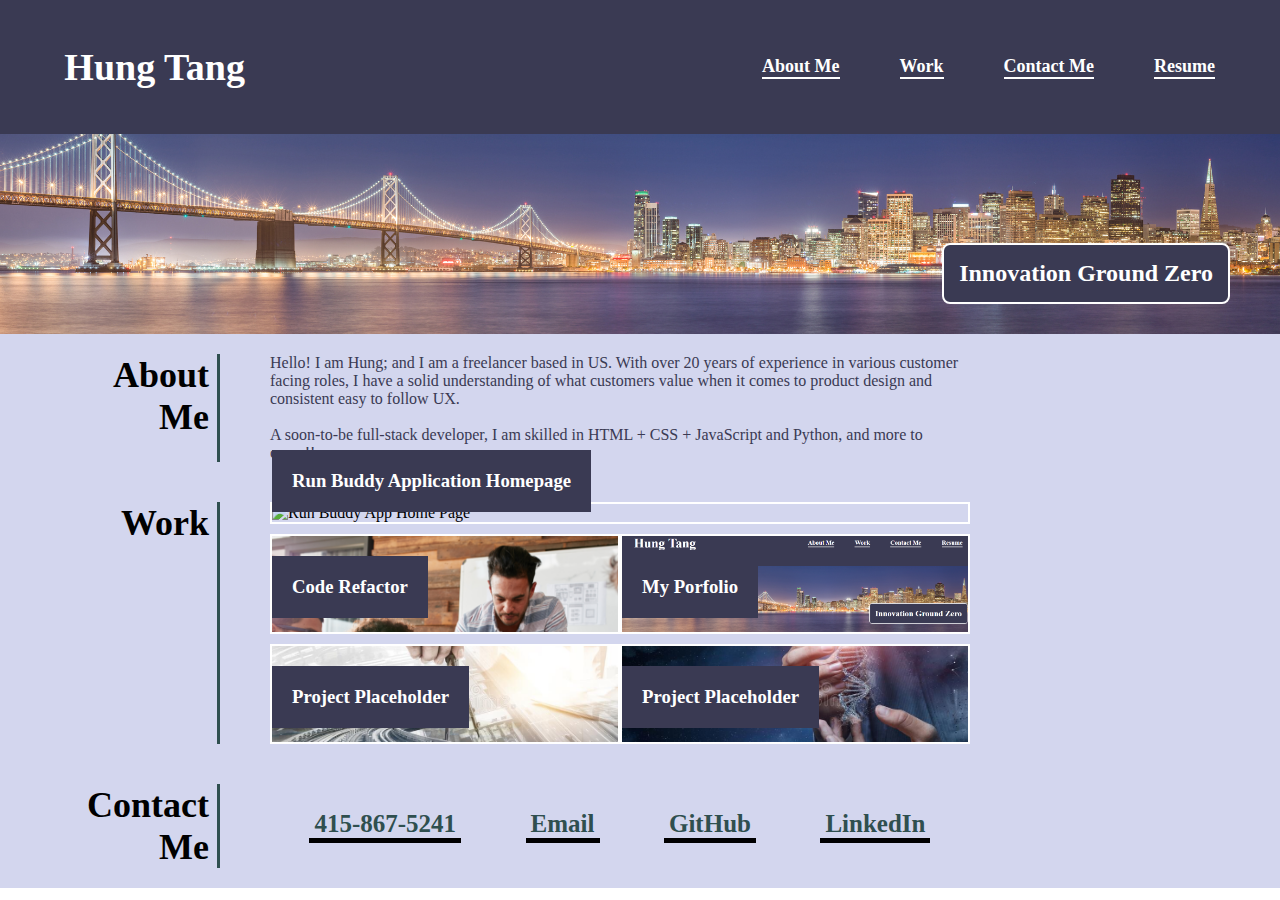
==== index.html @ dad44f01 "updated layout with final coloring theme across elements" ====
<!DOCTYPE html>
<html lang="en">
<head>
    <meta charset="UTF-8">
    <meta name="viewport" content="width=device-width, initial-scale=1.0">
    <title>Hung Tang</title>
    <link rel="stylesheet" href="./assets/css/style.css" />
</head>
<body>
    <!-- Header section -->
    <header>
        <div>
            <h1><a href="/">Hung Tang</a></h1>
        </div>
        <div class="headermenu">
            <nav>
                <ul>
                    <li><a href="#aboutme">About Me</a></li>
                    <li><a href="#work">Work</a></li>
                    <li><a href="#contactme">Contact Me</a></li>
                    <li><a href="./assets/docs/HungTang-TPM_Resume.pdf" target=" ">Resume</a></li>
                </ul>
            </nav>
        </div>
    </header>

    <!-- Hero image -->
    <section class="hero-section">
        <div class="hero-text">
            <h2>
                Innovation Ground Zero
            </h2>
        </div>
    </section>    

    <!-- Outer Container -->
    <div class="main-content">

        <!-- About Me Section -->
        <section class="section-container">
            <div class="left-head" id="aboutme">
                <h2>About</br> Me</h2>
            </div>
            <article class="whataboutme">
                <p>Hello!  I am Hung; and I am a freelancer based in US.  
                    With over 20 years of experience in various customer facing roles, 
                    I have a solid understanding of what customers value when it comes to
                    product design and consistent easy to follow UX.  
                </p>
                </br>
                <p>A soon-to-be full-stack developer, I am skilled in HTML + CSS + JavaScript
                    and Python, and more to come!!</p>
            </article>
        </section>

        <!-- Work Section container -->
        <section class="section-container">
            <div class="left-head" id="work">
                <h2>Work</h2>
            </div>

            <!-- Projects container with nested containers -->
            <div class="projects">
                <div class="project-a">
                    <img src="../../projects/run-buddy/assets/images/hero-bg.jpg" alt="Run Buddy App Home Page" />
                    <h3 class="run-buddy">
                        <a href=" https://htang2021.github.io/run-buddy/" target=" ">
                        Run Buddy Application Homepage
                        </a>
                    </h3>
                </div>
                <div class="project-bc">
                    <div class="project-b">
                        <h3><a href="https://htang2021.github.io/code-refactor/" target=" ">Code Refactor</a></h3>
                    </div>
                    <div class="project-c">
                        <h3>
                            <a href=" " target=" ">
                                My Porfolio
                            </a>
                        </h3>
                    </div>
                </div>
                <div class="project-de">
                    <div class="project-d">
                        <h3>Project Placeholder</h3>
                    </div>
                    <div class="project-e">
                        <h3>Project Placeholder</h3>
                    </div>
                </div>
            </div>
        </section>

        <!-- Contact me section -->
        <section class="contactme-container">
            <div class="left-head" id="contactme">
                <h2>Contact</br>Me</h2>
            </div>

            <!-- Un-ordered List to Contact Me -->
            <div class="contactme-list">
                <ul>
                    <li>415-867-5241</li>
                    <li><a href="mailto:hungtang@hotmail.com">Email</a></li>
                    <li><a href="https://www.github.com/htang2021" target=" ">GitHub</a></li>
                    <li><a href="https://www.linkedin.com/in/hungctang" target=" ">LinkedIn</a></li>
                </ul>
            </div>
        </section>
    </div>
</body>
</html>
---- assets/css/style.css ----
/*Remove browser defaults*/
:root {
    --container-border: 2px solid white;
    --container-bgcolor: rgb(58, 58, 83);
    --primary-fontcolor: rgb(58, 58, 83);
}
* {
    margin: 0;
    padding: 0;
    box-sizing: border-box;
}

/* Header section styling */
header {
    display: flex;
    flex-wrap: wrap;
    justify-content: space-between;
    align-items: center;
    padding: 35px;
    /*border: 5px solid rgba(25, 4, 29, 0.801); */
    background-color: var(--container-bgcolor);
    width: 100%;
}
header h1 {
    font-size: 38px;
    column-width: 200px;
    text-align: right;
    /*border: 2px solid white; */
    /*background-color: brown; */
    padding: 10px;
}
h1 a {
    text-decoration: none;
    color: white;
}
.headermenu ul {
    display: flex;
}
.headermenu ul li {
    font-size: 18px;
    font-weight: bold;
    list-style: none;
    /*padding: 0px 20px; */
    margin: 0 30px;
    border-bottom: 2px solid white;
    /*border: 2px solid white;
    border-radius: 8px; */
}
.headermenu ul li a {
    text-decoration: none;
    color: white;
}
.headermenu ul li:hover {
    font-size: 28px;
    color: darkolivegreen;
    background-color: brown;
}

/* Hero section */
.hero-section {
    display: flex;
    flex-wrap: wrap;
    text-align: center;
    justify-content: flex-end;
    align-items: flex-end;
    padding: 30px 50px;
    height: 200px;
    background-image: url("../images/san-francisco-skyline-panorama-l.jpg");
    background-position: center;
    background-size: cover;
    width: 100%;

}
.hero-text {
    border: 2px solid white;
    padding: 15px;
    color: white;
    border-radius: 8px;
    height:fit-content;
    justify-content: space-between;
    /*margin-left: 700px;*/
    background-color: rgb(58, 58, 83);
    max-width: 910px;
}

/*  Main body content shared layout */
.main-content {
    background-color: rgb(211, 214, 238);
}
.section-container {
    display: flex;
    flex-wrap: wrap;
    width: 100%;
    padding: 20px;
}
.left-head {
    flex: 20%;
    font-size: x-large;
    border-color: darkslategray;
    border-right-width:3px;
    border-right-style: solid;
    text-align: right;
    padding-right: 8px;
    max-width: 200px;
}
.whataboutme, .projects, .contactme-list {
    flex: 80%;
    max-width: 700px;
    margin-left: 50px;
}

/****** About Me Section */

.whataboutme {
    color:rgb(58, 58, 83);
    border: none;
    text-align: left;
}

/*************** Work Section ***************/

/****** Projects Container *******/
/* Top project A */
.project-a {
    position: relative;
    border: var(--container-border);
    margin-bottom: 10px;
}

.project-a img {
    display: block;
    width: 100%;
}
.project-a img:hover {
    transform: scale(1.1);
}
.project-a h3 {
    position: absolute;
    bottom: 10px;
    left: 0px;
    background-color: var(--container-bgcolor);
    color: white;
    padding: 20px;
}
.project-a h3 a {
    text-decoration: none;
    color: white;
}
/* Project B & C Container */
.project-bc {
    display: flex;
    justify-content: space-between;
    flex-wrap: wrap;
    height: 100px;
    margin-bottom: 10px;
}
.project-b {
    flex: 50%;
    border: var(--container-border);
    /*margin-right: 10px; */
    background-image: url("../images/Code-Refactor-bgImage.png");
    background-size: cover;
    background-position: center;
}
.project-b:hover {
    transform: scale(1.1);
}
.project-b h3 {
    position: relative;
    top: 20px;
    left: 0px;
    background-color: var(--container-bgcolor);
    color: white;
    padding: 20px;
    width:fit-content;
}
.project-b h3 a {
    text-decoration: none;
    color: white;
}
.project-c {
    flex: 50%;
    border: var(--container-border);
    background-image: url("../images/myPorfolio.png");
    background-size: cover;
    background-position: center;
}
.project-c:hover {
    transform: scale(1.1);
}
.project-c h3 {
    position: relative;
    top: 20px;
    left: 0px;
    background-color: var(--container-bgcolor);
    color: white;
    padding: 20px;
    width:fit-content;
}
.project-c h3 a {
    text-decoration: none;
    color: white;
}

/* Project D & E Contaier */
.project-de {
    display: flex;
    justify-content: space-between;
    flex-wrap: wrap;
    height: 100px;
}
.project-d {
    flex: 50%;
    border: var(--container-border);
    background-color:greenyellow;
    background-image: url("../images/projectd-placeholderImage.jpg");
    background-position: center;
    background-size: cover;
}
.project-d:hover {
    transform:scale(1.1);
}
.project-d h3 {
    position: relative;
    top: 20px;
    left: 0px;
    background-color: var(--container-bgcolor);
    color: white;
    padding: 20px;
    width:fit-content;
}
.project-e {
    flex: 50%;
    border: var(--container-border);
    background-color:floralwhite;
    background-image: url("../images/projecte-placeholderImage.jpg");
    background-position: center;
    background-size: cover;
}
.project-e:hover {
    transform: scale(1.1);
}
.project-e h3 {
    position: relative;
    top: 20px;
    left: 0px;
    background-color: var(--container-bgcolor);
    color: white;
    padding: 20px;
    width:fit-content;
}

/********** Contact Me Section **************/

.contactme-container {
    display: flex;
    flex-wrap: wrap;
    width: 100%;
    padding: 20px;
    align-items: center;
}
.contactme-list ul {
    /*width: 60%; */
    display: flex;
    justify-content: space-evenly;
    flex-wrap: wrap;
    align-items: center;
}
.contactme-list ul li {
    padding: 0 5px;
    font-size: 25px;
    font-weight: bold;
    color: darkslategray;
    list-style: none;
    margin: 0 25px;
    border-bottom: 5px solid black;
}
.contactme-list ul li a {
    text-decoration: none;
    color: darkslategray;
}
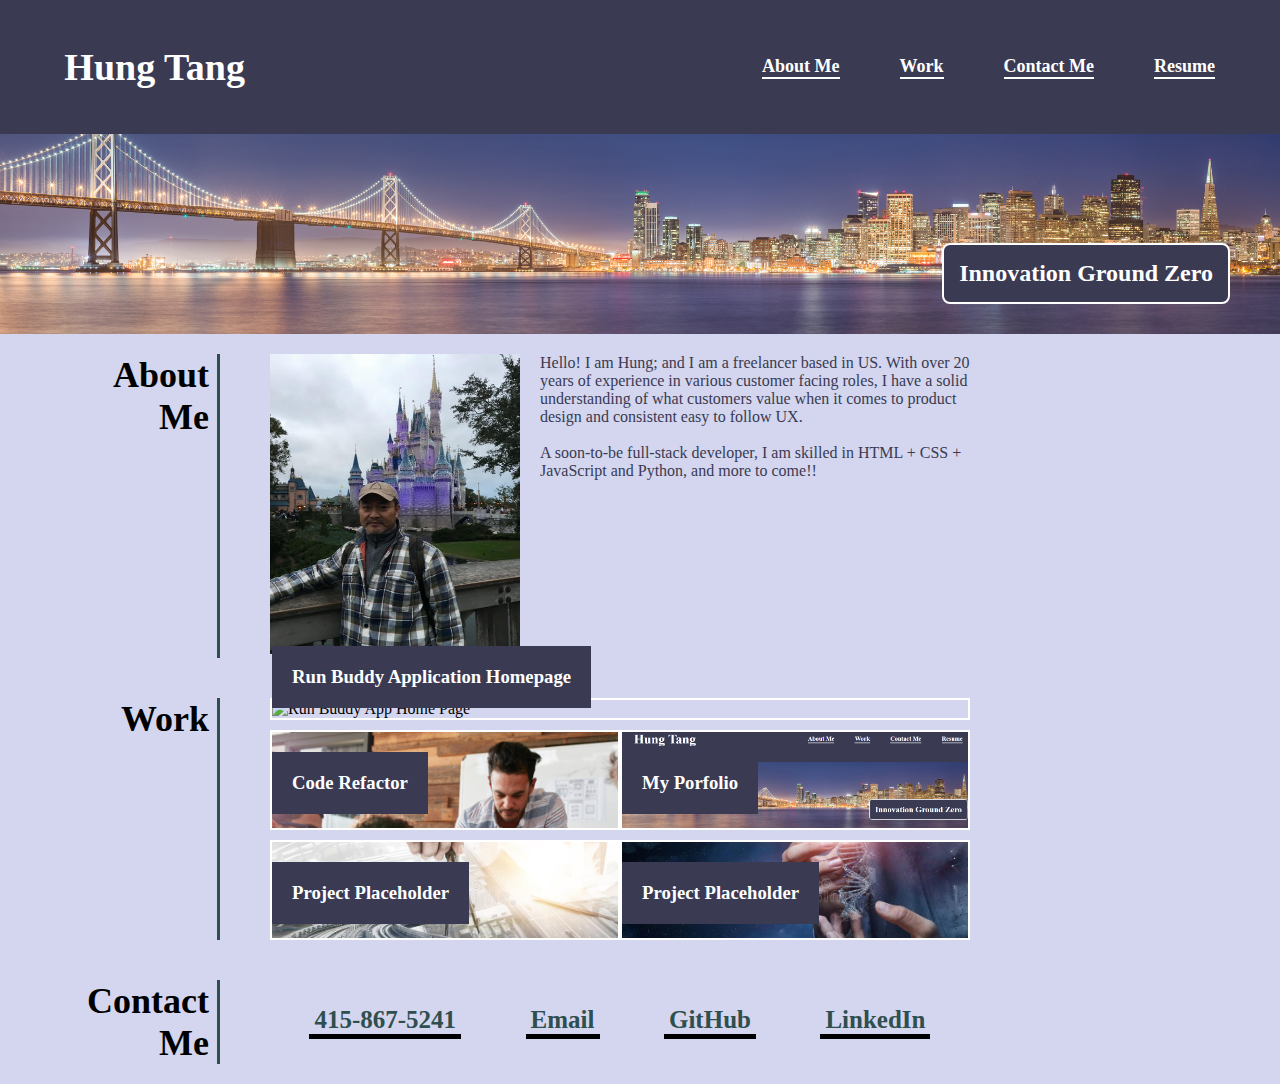
==== commit 8743afae: "added a selfie and made app images larger when mouseover" ====
--- a/index.html
+++ b/index.html
@@ -41,16 +41,21 @@
             <div class="left-head" id="aboutme">
                 <h2>About</br> Me</h2>
             </div>
-            <article class="whataboutme">
-                <p>Hello!  I am Hung; and I am a freelancer based in US.  
-                    With over 20 years of experience in various customer facing roles, 
-                    I have a solid understanding of what customers value when it comes to
-                    product design and consistent easy to follow UX.  
-                </p>
-                </br>
-                <p>A soon-to-be full-stack developer, I am skilled in HTML + CSS + JavaScript
-                    and Python, and more to come!!</p>
-            </article>
+            <div class="whataboutme">
+                <div class=selfie>
+                    <img src="./assets/images/Selfie.jpg" alt="Hung Tang's picture" />
+                </div>
+                <article class="write-up">
+                    <p>Hello!  I am Hung; and I am a freelancer based in US.  
+                        With over 20 years of experience in various customer facing roles, 
+                        I have a solid understanding of what customers value when it comes to
+                        product design and consistent easy to follow UX.  
+                    </p>
+                    </br>
+                    <p>A soon-to-be full-stack developer, I am skilled in HTML + CSS + JavaScript
+                        and Python, and more to come!!</p>
+                </article>
+            </div>
         </section>
 
         <!-- Work Section container -->
--- a/assets/css/style.css
+++ b/assets/css/style.css
@@ -110,11 +110,18 @@
 }
 
 /****** About Me Section */
-
 .whataboutme {
+    display: flex;
+}
+.selfie img {
+    height:300px;
+    width:250px;
+}
+.write-up {
     color:rgb(58, 58, 83);
     border: none;
     text-align: left;
+    margin-left: 20px;
 }
 
 /*************** Work Section ***************/
@@ -126,14 +133,18 @@
     border: var(--container-border);
     margin-bottom: 10px;
 }
+.project-a:hover {
+    transform: scale(1.05);
+}
 
 .project-a img {
     display: block;
     width: 100%;
 }
+/*
 .project-a img:hover {
     transform: scale(1.1);
-}
+}*/
 .project-a h3 {
     position: absolute;
     bottom: 10px;
@@ -163,7 +174,7 @@
     background-position: center;
 }
 .project-b:hover {
-    transform: scale(1.1);
+    transform: scale(1.05);
 }
 .project-b h3 {
     position: relative;
@@ -186,7 +197,7 @@
     background-position: center;
 }
 .project-c:hover {
-    transform: scale(1.1);
+    transform: scale(1.05);
 }
 .project-c h3 {
     position: relative;
@@ -218,7 +229,7 @@
     background-size: cover;
 }
 .project-d:hover {
-    transform:scale(1.1);
+    transform:scale(1.05);
 }
 .project-d h3 {
     position: relative;
@@ -238,7 +249,7 @@
     background-size: cover;
 }
 .project-e:hover {
-    transform: scale(1.1);
+    transform: scale(1.05);
 }
 .project-e h3 {
     position: relative;
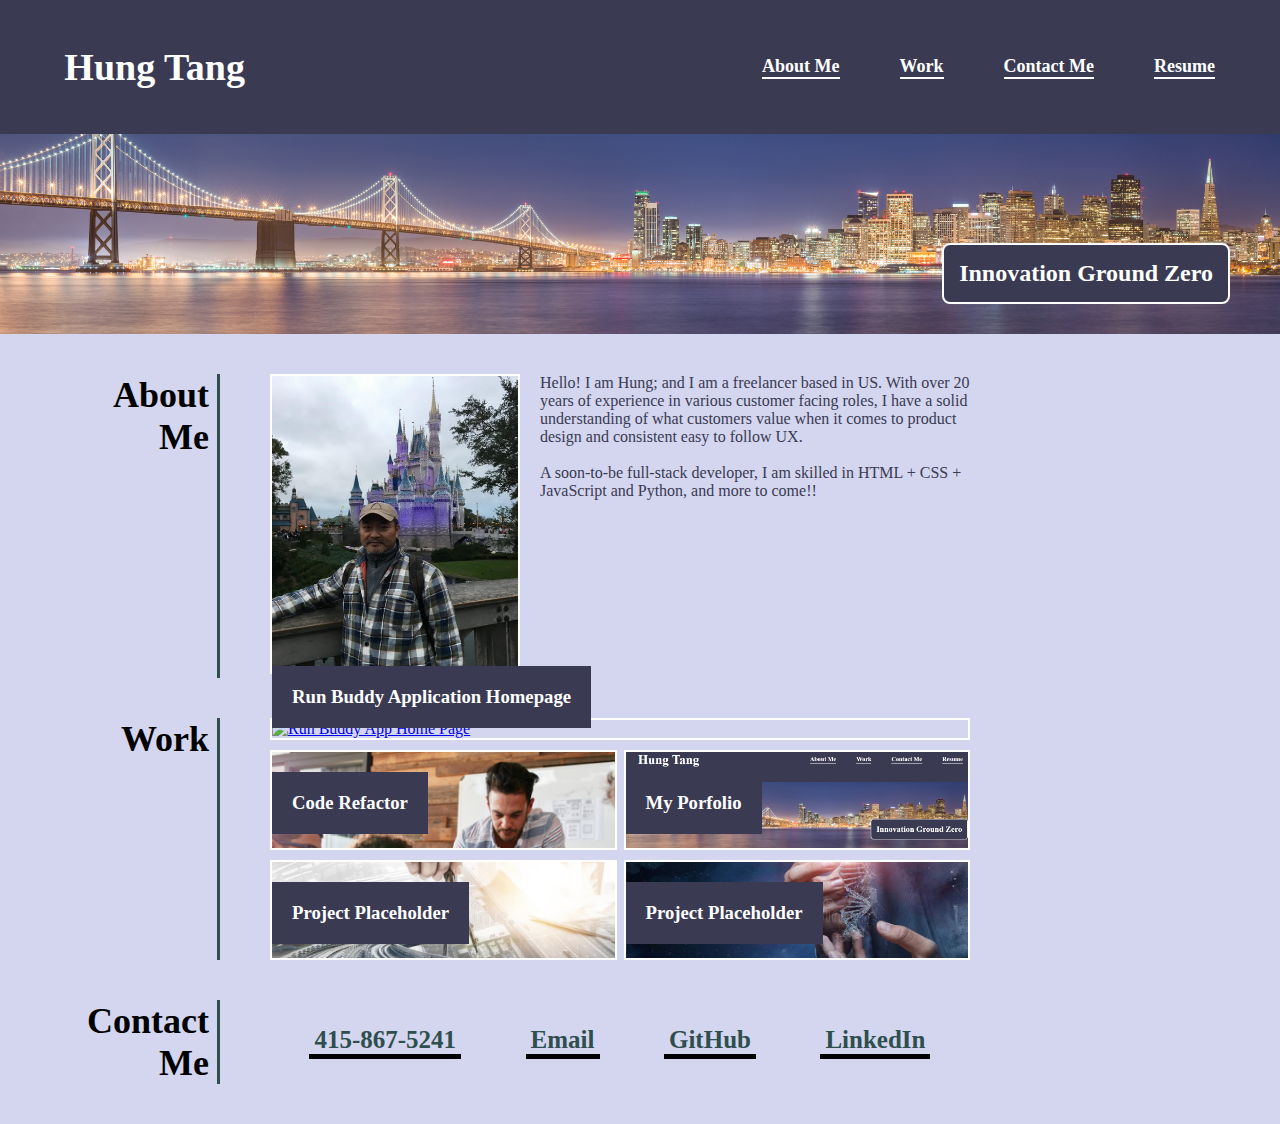
==== commit 1dd94d9a: "updated images with clickable links and all is done except responsiveness" ====
--- a/index.html
+++ b/index.html
@@ -67,23 +67,23 @@
             <!-- Projects container with nested containers -->
             <div class="projects">
                 <div class="project-a">
-                    <img src="../../projects/run-buddy/assets/images/hero-bg.jpg" alt="Run Buddy App Home Page" />
-                    <h3 class="run-buddy">
-                        <a href=" https://htang2021.github.io/run-buddy/" target=" ">
-                        Run Buddy Application Homepage
-                        </a>
-                    </h3>
+                    <a href=" https://htang2021.github.io/run-buddy/" target=" ">
+                        <img src="../../projects/run-buddy/assets/images/hero-bg.jpg" alt="Run Buddy App Home Page" />
+                        <h3 class="run-buddy">Run Buddy Application Homepage</h3>
+                    </a>
                 </div>
                 <div class="project-bc">
                     <div class="project-b">
-                        <h3><a href="https://htang2021.github.io/code-refactor/" target=" ">Code Refactor</a></h3>
+                        <a href="https://htang2021.github.io/code-refactor/" target=" "> 
+                            <!-- <img src="./assets/images/Code-Refactor-bgImage.png" alt="Horiseon Refactored Site" /> -->
+                            <h3>Code Refactor</h3>
+                        </a>
                     </div>
                     <div class="project-c">
-                        <h3>
-                            <a href=" " target=" ">
-                                My Porfolio
-                            </a>
-                        </h3>
+                        <a href="https://htang2021.github.io/htang-porfolio/" target=" ">
+                            <!-- <img src="./assets/images/myPorfolio.png" alt="Hung Tang's Porfolio" /> -->
+                            <h3>My Porfolio</h3>
+                        </a>
                     </div>
                 </div>
                 <div class="project-de">
--- a/assets/css/style.css
+++ b/assets/css/style.css
@@ -1,9 +1,11 @@
-/*Remove browser defaults*/
+/* Defined variables with common properties across the page */
 :root {
     --container-border: 2px solid white;
     --container-bgcolor: rgb(58, 58, 83);
     --primary-fontcolor: rgb(58, 58, 83);
 }
+
+/*Remove browser defaults*/
 * {
     margin: 0;
     padding: 0;
@@ -17,7 +19,6 @@
     justify-content: space-between;
     align-items: center;
     padding: 35px;
-    /*border: 5px solid rgba(25, 4, 29, 0.801); */
     background-color: var(--container-bgcolor);
     width: 100%;
 }
@@ -25,8 +26,6 @@
     font-size: 38px;
     column-width: 200px;
     text-align: right;
-    /*border: 2px solid white; */
-    /*background-color: brown; */
     padding: 10px;
 }
 h1 a {
@@ -40,16 +39,15 @@
     font-size: 18px;
     font-weight: bold;
     list-style: none;
-    /*padding: 0px 20px; */
     margin: 0 30px;
     border-bottom: 2px solid white;
-    /*border: 2px solid white;
-    border-radius: 8px; */
 }
 .headermenu ul li a {
     text-decoration: none;
     color: white;
 }
+
+/* Hover over effect for menu items */
 .headermenu ul li:hover {
     font-size: 28px;
     color: darkolivegreen;
@@ -69,7 +67,6 @@
     background-position: center;
     background-size: cover;
     width: 100%;
-
 }
 .hero-text {
     border: 2px solid white;
@@ -78,8 +75,7 @@
     border-radius: 8px;
     height:fit-content;
     justify-content: space-between;
-    /*margin-left: 700px;*/
-    background-color: rgb(58, 58, 83);
+    background-color: var(--container-bgcolor);
     max-width: 910px;
 }
 
@@ -87,12 +83,16 @@
 .main-content {
     background-color: rgb(211, 214, 238);
 }
+
+/* Divide up the main sections of the body with same properties */
 .section-container {
     display: flex;
     flex-wrap: wrap;
     width: 100%;
     padding: 20px;
 }
+
+/* Common properties for left-side header of the container elements */
 .left-head {
     flex: 20%;
     font-size: x-large;
@@ -103,22 +103,29 @@
     padding-right: 8px;
     max-width: 200px;
 }
+
+/* Common properties for right-side of the flexbox elements */
 .whataboutme, .projects, .contactme-list {
     flex: 80%;
     max-width: 700px;
     margin-left: 50px;
 }
 
-/****** About Me Section */
+/****** About Me Section specifics */
+#aboutme {
+    margin-top: 20px;
+}
 .whataboutme {
     display: flex;
+    margin-top: 20px;
 }
 .selfie img {
     height:300px;
     width:250px;
+    border:var(--container-border);
 }
 .write-up {
-    color:rgb(58, 58, 83);
+    color: var(--primary-fontcolor);
     border: none;
     text-align: left;
     margin-left: 20px;
@@ -141,10 +148,6 @@
     display: block;
     width: 100%;
 }
-/*
-.project-a img:hover {
-    transform: scale(1.1);
-}*/
 .project-a h3 {
     position: absolute;
     bottom: 10px;
@@ -152,10 +155,7 @@
     background-color: var(--container-bgcolor);
     color: white;
     padding: 20px;
-}
-.project-a h3 a {
-    text-decoration: none;
-    color: white;
+    text-decoration: none;
 }
 /* Project B & C Container */
 .project-bc {
@@ -164,14 +164,16 @@
     flex-wrap: wrap;
     height: 100px;
     margin-bottom: 10px;
+    /*border: 5px solid red; */
 }
 .project-b {
-    flex: 50%;
-    border: var(--container-border);
-    /*margin-right: 10px; */
+    flex: 49%;
+    border: var(--container-border);
+    margin-right: 1%;
     background-image: url("../images/Code-Refactor-bgImage.png");
-    background-size: cover;
-    background-position: center;
+    background-position: center;
+    background-size: cover;
+    /*border: 5px solid blue; */
 }
 .project-b:hover {
     transform: scale(1.05);
@@ -185,16 +187,16 @@
     padding: 20px;
     width:fit-content;
 }
-.project-b h3 a {
-    text-decoration: none;
-    color: white;
+.project-b a {
+    text-decoration: none;
 }
 .project-c {
-    flex: 50%;
+    flex: 49%;
     border: var(--container-border);
     background-image: url("../images/myPorfolio.png");
     background-size: cover;
     background-position: center;
+    /*border: 5px solid green; */
 }
 .project-c:hover {
     transform: scale(1.05);
@@ -208,12 +210,12 @@
     padding: 20px;
     width:fit-content;
 }
-.project-c h3 a {
-    text-decoration: none;
-    color: white;
+.project-c a {
+    text-decoration: none;
 }
 
 /* Project D & E Contaier */
+
 .project-de {
     display: flex;
     justify-content: space-between;
@@ -221,12 +223,12 @@
     height: 100px;
 }
 .project-d {
-    flex: 50%;
-    border: var(--container-border);
-    background-color:greenyellow;
+    flex: 49%;
+    border: var(--container-border);
     background-image: url("../images/projectd-placeholderImage.jpg");
     background-position: center;
     background-size: cover;
+    margin-right: 1%;
 }
 .project-d:hover {
     transform:scale(1.05);
@@ -241,9 +243,8 @@
     width:fit-content;
 }
 .project-e {
-    flex: 50%;
-    border: var(--container-border);
-    background-color:floralwhite;
+    flex: 49%;
+    border: var(--container-border);
     background-image: url("../images/projecte-placeholderImage.jpg");
     background-position: center;
     background-size: cover;
@@ -267,7 +268,7 @@
     display: flex;
     flex-wrap: wrap;
     width: 100%;
-    padding: 20px;
+    padding: 20px 20px 40px 20px;
     align-items: center;
 }
 .contactme-list ul {
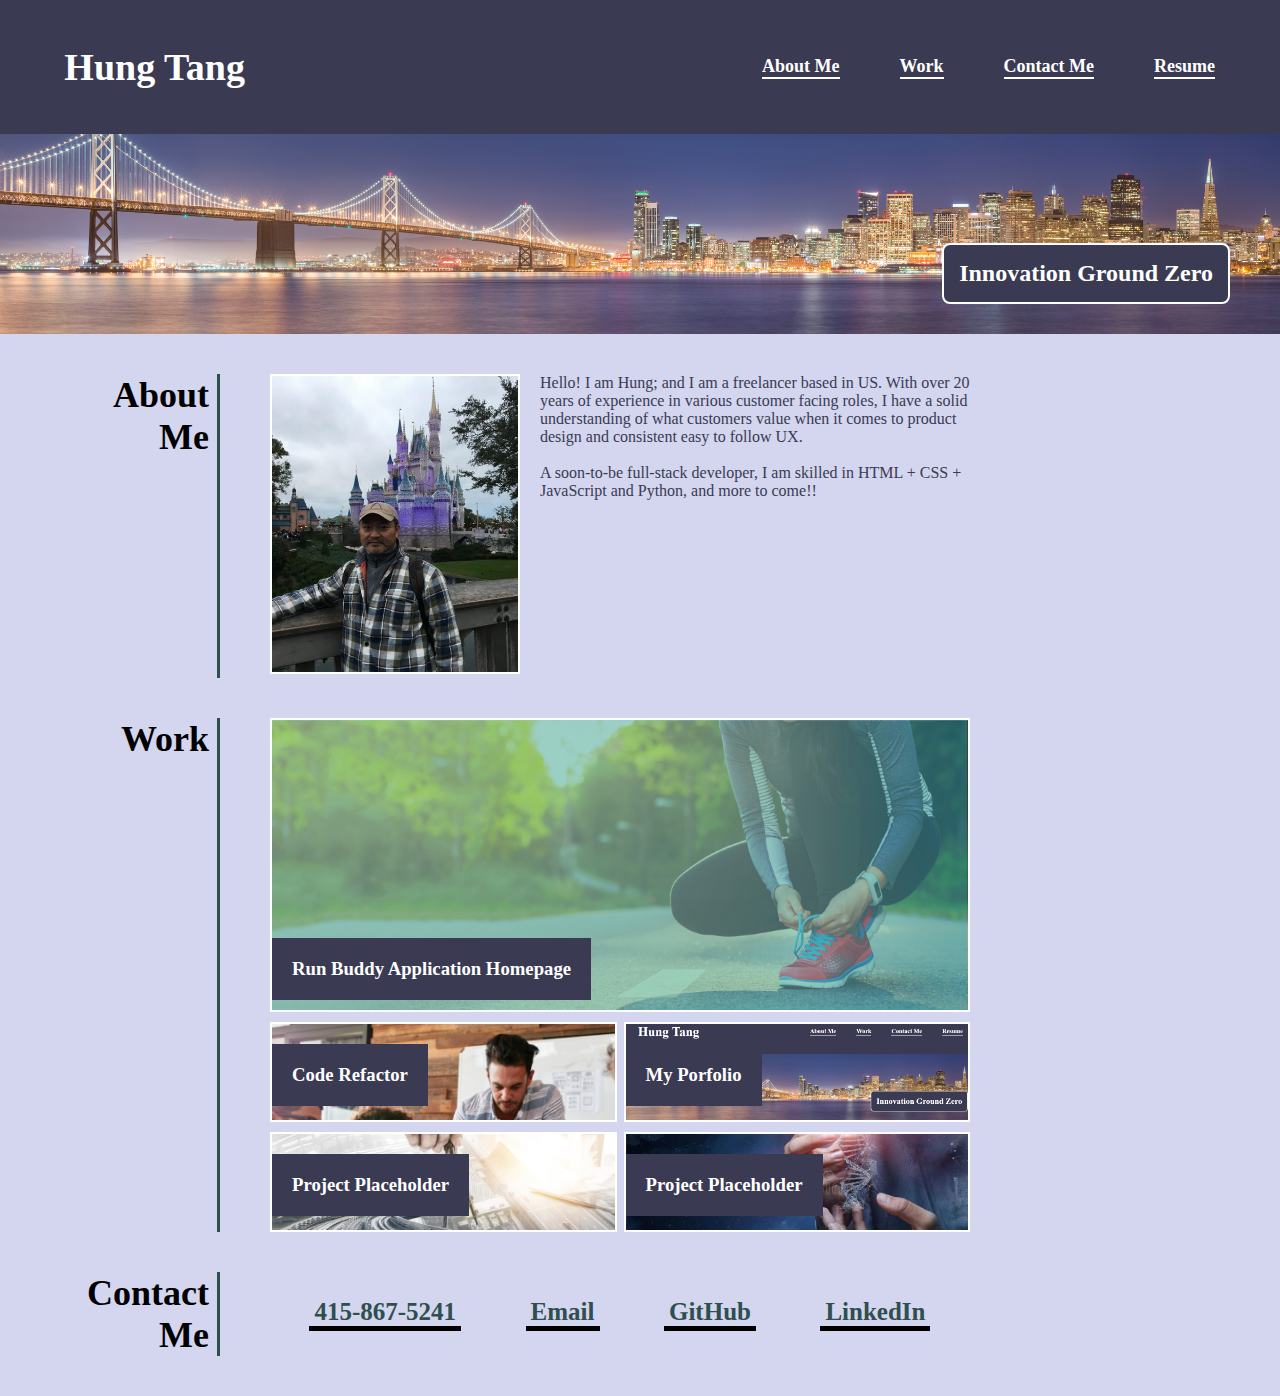
==== commit deee59fa: "updated run-buddy image href location to within local so it loads properly" ====
--- a/index.html
+++ b/index.html
@@ -68,20 +68,18 @@
             <div class="projects">
                 <div class="project-a">
                     <a href=" https://htang2021.github.io/run-buddy/" target=" ">
-                        <img src="../../projects/run-buddy/assets/images/hero-bg.jpg" alt="Run Buddy App Home Page" />
+                        <img src="./assets/images/hero-bg.jpg" alt="Run Buddy App Home Page" />
                         <h3 class="run-buddy">Run Buddy Application Homepage</h3>
                     </a>
                 </div>
                 <div class="project-bc">
                     <div class="project-b">
                         <a href="https://htang2021.github.io/code-refactor/" target=" "> 
-                            <!-- <img src="./assets/images/Code-Refactor-bgImage.png" alt="Horiseon Refactored Site" /> -->
                             <h3>Code Refactor</h3>
                         </a>
                     </div>
                     <div class="project-c">
                         <a href="https://htang2021.github.io/htang-porfolio/" target=" ">
-                            <!-- <img src="./assets/images/myPorfolio.png" alt="Hung Tang's Porfolio" /> -->
                             <h3>My Porfolio</h3>
                         </a>
                     </div>
--- a/assets/css/style.css
+++ b/assets/css/style.css
@@ -32,10 +32,14 @@
     text-decoration: none;
     color: white;
 }
-.headermenu ul {
-    display: flex;
-}
-.headermenu ul li {
+
+/* Navigation unordered list */
+.headermenu nav ul {
+    display: flex;
+}
+
+/* Navigation menu list */
+.headermenu nav ul li {
     font-size: 18px;
     font-weight: bold;
     list-style: none;
@@ -45,16 +49,9 @@
 .headermenu ul li a {
     text-decoration: none;
     color: white;
-}
-
-/* Hover over effect for menu items */
-.headermenu ul li:hover {
-    font-size: 28px;
-    color: darkolivegreen;
-    background-color: brown;
-}
-
-/* Hero section */
+} 
+
+/* Hero section of SF skyline */
 .hero-section {
     display: flex;
     flex-wrap: wrap;
@@ -84,7 +81,7 @@
     background-color: rgb(211, 214, 238);
 }
 
-/* Divide up the main sections of the body with same properties */
+/* Divide up the main sections of the body with the same properties */
 .section-container {
     display: flex;
     flex-wrap: wrap;
@@ -133,8 +130,9 @@
 
 /*************** Work Section ***************/
 
-/****** Projects Container *******/
-/* Top project A */
+/****** Projects Container ***********/
+
+/* Top project A ***********/
 .project-a {
     position: relative;
     border: var(--container-border);
@@ -157,7 +155,7 @@
     padding: 20px;
     text-decoration: none;
 }
-/* Project B & C Container */
+/***** Project B & C Container ******/
 .project-bc {
     display: flex;
     justify-content: space-between;
@@ -166,6 +164,8 @@
     margin-bottom: 10px;
     /*border: 5px solid red; */
 }
+
+/* Project B ******/
 .project-b {
     flex: 49%;
     border: var(--container-border);
@@ -190,6 +190,8 @@
 .project-b a {
     text-decoration: none;
 }
+
+/* Project C ********/
 .project-c {
     flex: 49%;
     border: var(--container-border);
@@ -214,7 +216,7 @@
     text-decoration: none;
 }
 
-/* Project D & E Contaier */
+/******* Project D & E Contaier *******/
 
 .project-de {
     display: flex;
@@ -222,6 +224,8 @@
     flex-wrap: wrap;
     height: 100px;
 }
+
+/* Project D - Placeholder Project ********/
 .project-d {
     flex: 49%;
     border: var(--container-border);
@@ -242,6 +246,8 @@
     padding: 20px;
     width:fit-content;
 }
+
+/* Project E - Placeholder Project ********/
 .project-e {
     flex: 49%;
     border: var(--container-border);
@@ -271,6 +277,8 @@
     padding: 20px 20px 40px 20px;
     align-items: center;
 }
+
+/* Contact me unordered list */
 .contactme-list ul {
     /*width: 60%; */
     display: flex;
@@ -290,4 +298,106 @@
 .contactme-list ul li a {
     text-decoration: none;
     color: darkslategray;
+}
+
+/************ Media Query for smaller "screen" sizes ***********/
+@media screen and (max-width: 980px) {
+    header h1 {
+        width: 100%;
+        align-items: center;
+        align-content: center;
+    }
+    .section-container {
+        justify-content: center;
+        width: 100%;
+        margin-right: 50px;
+    }
+    .left-head {
+        border-color: darkslategray;
+        border-right: none;
+        border-bottom-width:3px;
+        border-bottom-style: solid;
+        text-align: center;
+        padding-bottom: 8px;
+        margin-bottom: 10px;
+    }
+    .contactme-container {
+        justify-content: center;
+        width: 100%;
+        margin-right: 50px;
+    }
+}
+/* For screen size smaller than or equal to 768px **/
+@media screen and (max-width: 768px) {
+    header {
+        justify-content: center;
+    }
+    header h1 {
+        margin-bottom: 10px;
+    }
+    .hero-section {
+        justify-content: center;
+    }
+    .section-container {
+        display: flex;
+        flex-wrap: wrap;
+    }
+    .whataboutme {
+        display: flex;
+        flex-wrap: wrap;
+        justify-content: center;
+        margin-right: 50px;
+    }
+    .selfie {
+        justify-content: center;
+    }
+    .write-up {
+        justify-content: center;
+    }
+    .projects {
+        justify-content: center;
+        margin-right: 50px;
+    }
+}
+/*  For screen size smaller than or equal to 575px ***/
+@media screen and (max-width: 575px) {
+    .headermenu nav ul {
+        display: flex;
+        flex-wrap: wrap;
+        justify-content: center;
+    }
+    .headermenu nav ul li {
+        display: block;
+    }
+    .projects {
+        margin-top: 30px;
+    }
+    .project-bc, .project-de {
+        height: auto;
+    }
+    .project-b, .project-c, .project-d, .project-e {
+        margin: 5px 0;
+        height: 100px;
+    }
+    .project-b h3, .project-c h3, .project-d h3, .project-e h3 {
+        margin: 5px 0;
+        
+    }
+    .project-b, .project-d, .project-b h3, .project-d h3 {
+        margin-bottom: 10px;
+    }
+    .contactme-list {
+        margin-right: 50px;
+    }
+    .contactme-list ul {
+        display: flex;
+        flex-wrap: wrap;
+        justify-content: center;
+    }
+}
+/**** Tweaks for screen size smaller than 345px ***/
+@media screen and (max-width: 345px) {
+    .projects {
+        margin-top: 55px;
+    }
 }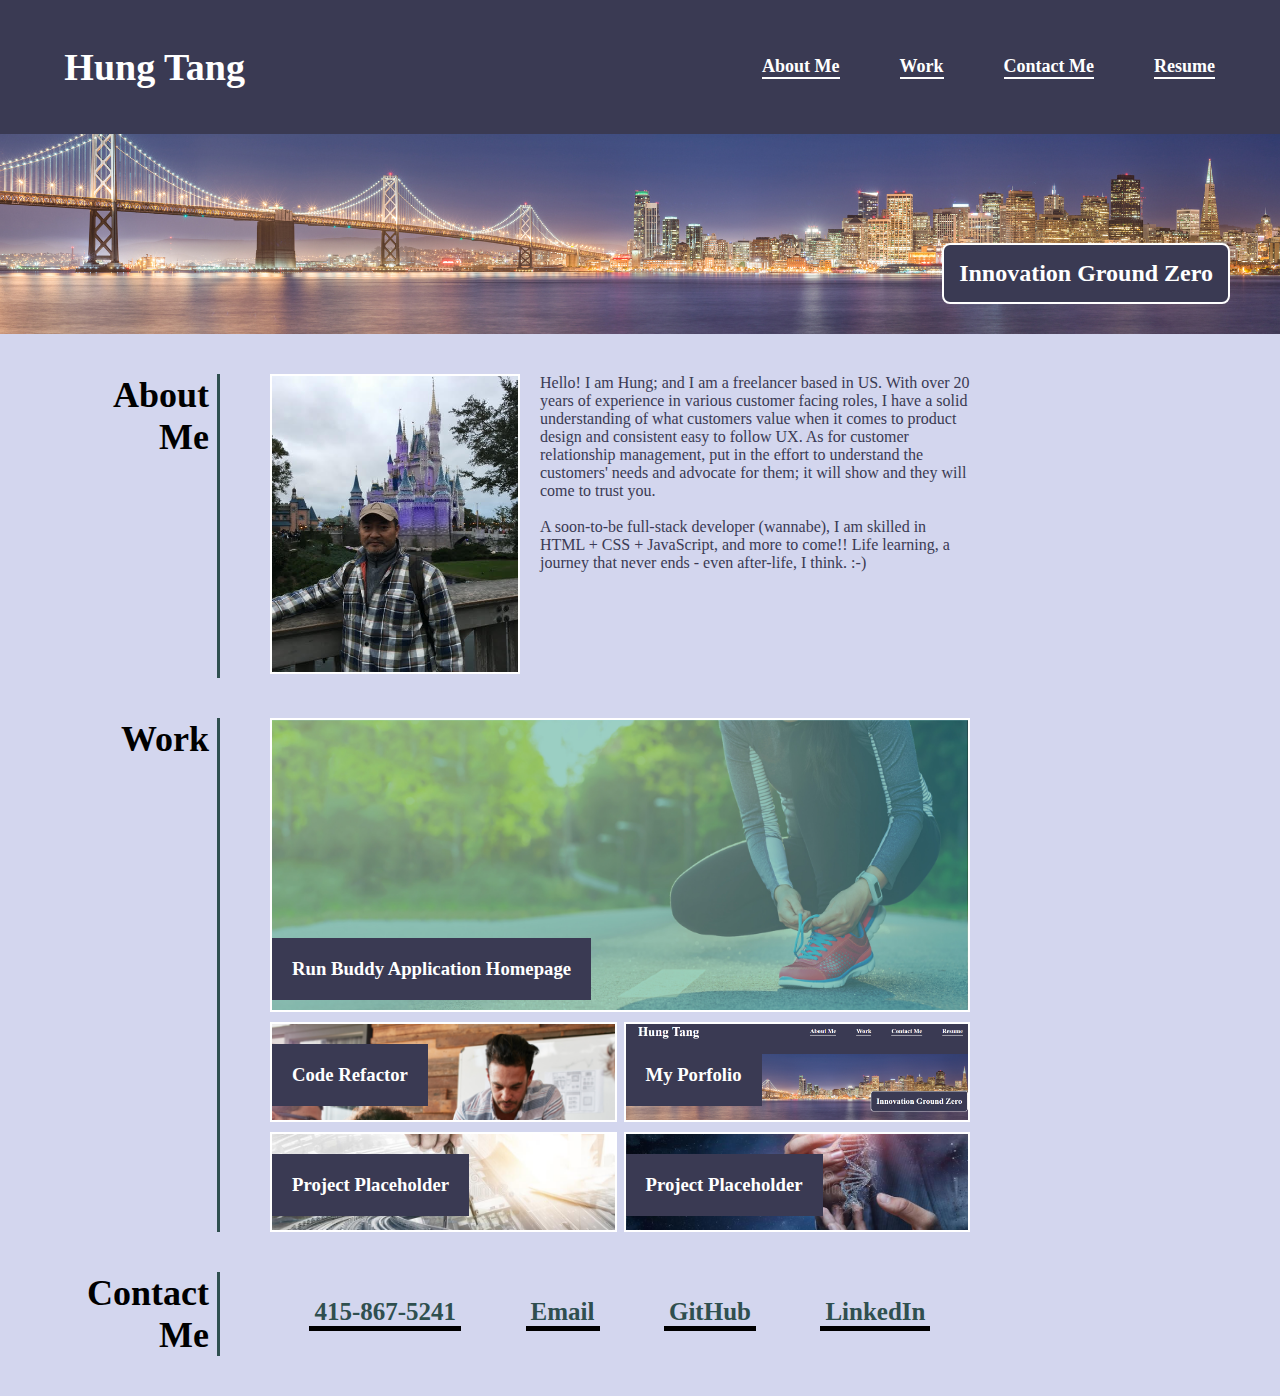
==== commit 789e621e: "very small tweak in About Me section" ====
--- a/index.html
+++ b/index.html
@@ -49,11 +49,14 @@
                     <p>Hello!  I am Hung; and I am a freelancer based in US.  
                         With over 20 years of experience in various customer facing roles, 
                         I have a solid understanding of what customers value when it comes to
-                        product design and consistent easy to follow UX.  
+                        product design and consistent easy to follow UX.  As for customer 
+                        relationship management, put in the effort to understand the customers' 
+                        needs and advocate for them; it will show and they will come to trust you.
                     </p>
                     </br>
-                    <p>A soon-to-be full-stack developer, I am skilled in HTML + CSS + JavaScript
-                        and Python, and more to come!!</p>
+                    <p>A soon-to-be full-stack developer (wannabe), I am skilled in HTML + CSS + 
+                        JavaScript, and more to come!!  Life learning, a journey that never ends - 
+                        even after-life, I think.  :-)</p>
                 </article>
             </div>
         </section>
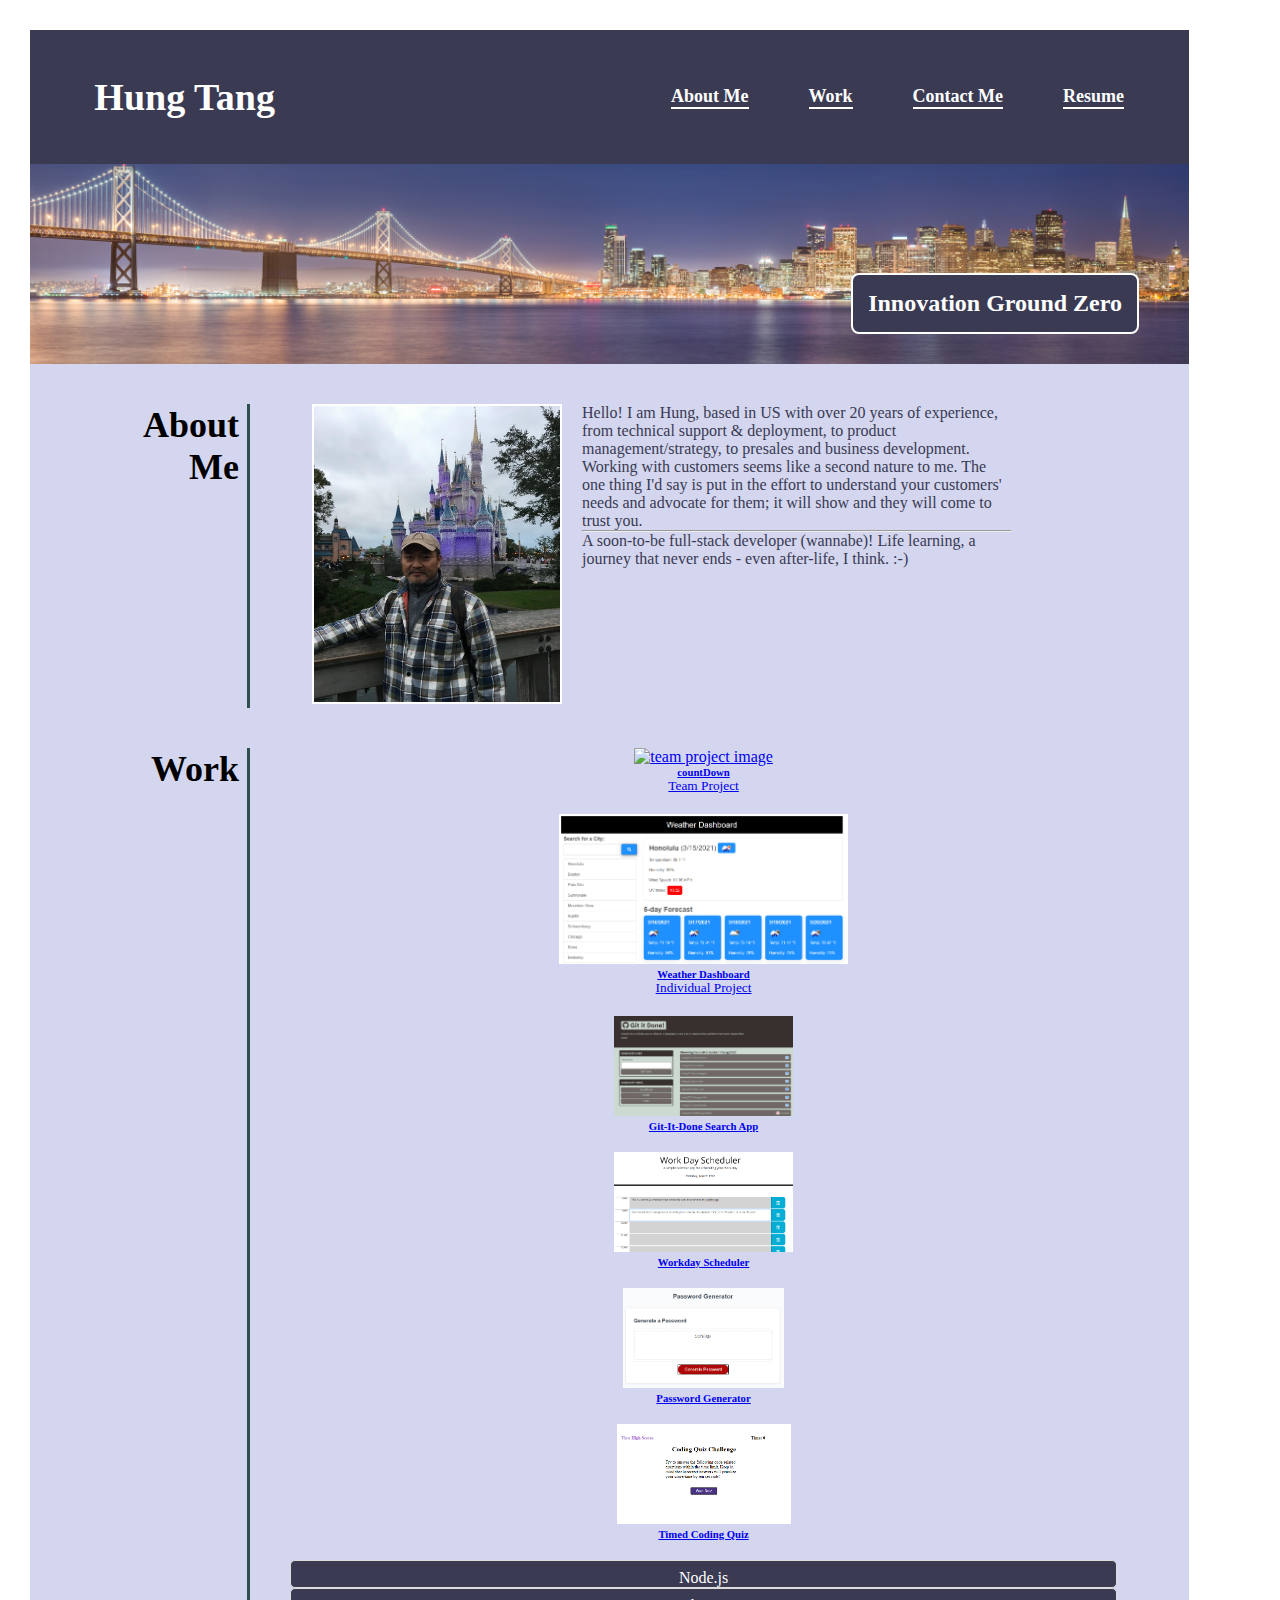
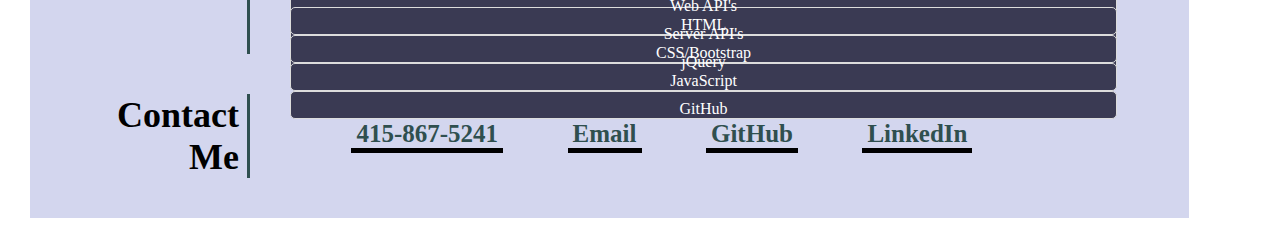
==== commit 10cf3244: "added cards and tweaked responsiveness and added latest projects" ====
--- a/index.html
+++ b/index.html
@@ -4,7 +4,8 @@
     <meta charset="UTF-8">
     <meta name="viewport" content="width=device-width, initial-scale=1.0">
     <title>Hung Tang</title>
-    <link rel="stylesheet" href="./assets/css/style.css" />
+    <link rel="stylesheet" href="https://cdnjs.cloudflare.com/ajax/libs/mdb-ui-kit/3.3.0/mdb.min.css" integrity="sha512-aQX0wElRuvqZ1bVvsknO9jDXwvVI71vwYLuEDZ8QqMJxPozZPPCCmylpHx4ngmeIz7Bg6FfE4Ay+CfDVFqjy+A==" crossorigin="anonymous" />
+    <link rel="stylesheet" href="./assets/css/myownstyle.css" />
 </head>
 <body>
     <!-- Header section -->
@@ -46,16 +47,15 @@
                     <img src="./assets/images/Selfie.jpg" alt="Hung Tang's picture" />
                 </div>
                 <article class="write-up">
-                    <p>Hello!  I am Hung; and I am a freelancer based in US.  
-                        With over 20 years of experience in various customer facing roles, 
-                        I have a solid understanding of what customers value when it comes to
-                        product design and consistent easy to follow UX.  As for customer 
-                        relationship management, put in the effort to understand the customers' 
-                        needs and advocate for them; it will show and they will come to trust you.
+                    <p>Hello!  I am Hung, based in US with over 20 years of experience, 
+                        from technical support & deployment, to product management/strategy, to 
+                        presales and business development.  Working with customers seems
+                        like a second nature to me. The one thing I'd say is put in the effort 
+                        to understand your customers' needs and advocate for them; 
+                        it will show and they will come to trust you.
                     </p>
-                    </br>
-                    <p>A soon-to-be full-stack developer (wannabe), I am skilled in HTML + CSS + 
-                        JavaScript, and more to come!!  Life learning, a journey that never ends - 
+                    <hr>
+                    <p>A soon-to-be full-stack developer (wannabe)!  Life learning, a journey that never ends - 
                         even after-life, I think.  :-)</p>
                 </article>
             </div>
@@ -65,37 +65,102 @@
         <section class="section-container">
             <div class="left-head" id="work">
                 <h2>Work</h2>
-            </div>
-
-            <!-- Projects container with nested containers -->
-            <div class="projects">
-                <div class="project-a">
-                    <a href=" https://htang2021.github.io/run-buddy/" target=" ">
-                        <img src="./assets/images/hero-bg.jpg" alt="Run Buddy App Home Page" />
-                        <h3 class="run-buddy">Run Buddy Application Homepage</h3>
-                    </a>
-                </div>
-                <div class="project-bc">
-                    <div class="project-b">
-                        <a href="https://htang2021.github.io/code-refactor/" target=" "> 
-                            <h3>Code Refactor</h3>
+            </div> 
+            <div class="container" id="worktree">
+                <div class="row row-1">
+                    <div class="col-lg-6 col-sm-9 row1" id="row-1-1">
+                        <a href="https://htang2021.github.io/countDown/" target=" ">
+                            <div class="card">
+                                <img src="https://cdn.pixabay.com/photo/2018/07/04/22/55/fantasy-3517206_1280.jpg"
+                                class="card-img-top top-row" alt="team project image"/>
+                                <div class="card-body">
+                                    <h6 class="card-title">countDown</h6>
+                                    <p class="card-text">
+                                        Team Project
+                                    </p>
+                                </div>
+                            </div>
                         </a>
                     </div>
-                    <div class="project-c">
-                        <a href="https://htang2021.github.io/htang-porfolio/" target=" ">
-                            <h3>My Porfolio</h3>
+                    <div class="col-lg-6 col-sm-9 row1" id="row-1-2">
+                        <a href="https://htang2021.github.io/weather-dashboard/" target=" ">
+                            <div class="card">
+                                <img src="./assets/images/weatherDashboard-img.png"
+                                class="card-img-top top-row" alt="weather dashboard"/>
+                                <div class="card-body">
+                                    <h6 class="card-title">Weather Dashboard</h6>
+                                    <p class="card-text">
+                                        Individual Project
+                                    </p>
+                                </div>
+                            </div>
                         </a>
                     </div>
                 </div>
-                <div class="project-de">
-                    <div class="project-d">
-                        <h3>Project Placeholder</h3>
+                <div class="row row-2">
+                    <div class="col-lg-3 col-sm-6 row2" id="row-2-1">
+                        <a href="https://htang2021.github.io/git-it-done/" target=" ">
+                            <div class="card">
+                                <img src="./assets/images/git-it-done-Image.png"
+                                class="card-img-top" alt="git-it-done app"/>
+                                <div class="card-body">
+                                    <h6 class="card-title">Git-It-Done Search App</h6>
+                                </div>
+                            </div>
+                        </a>
                     </div>
-                    <div class="project-e">
-                        <h3>Project Placeholder</h3>
+                    <div class="col-lg-3 col-sm-6 row2" id="row-2-2">
+                        <a href="https://htang2021.github.io/workday-scheduler/" target=" ">
+                            <div class="card">
+                                <img src="./assets/images/workDayScheduler-img.png"
+                                class="card-img-top" alt="work day scheduler app"/>
+                                <div class="card-body">
+                                    <h6 class="card-title">Workday Scheduler</h6>
+                                </div>
+                            </div>
+                        </a>
+                    </div>
+                    <div class="col-lg-3 col-sm-6 row2" id="row-2-3">
+                        <a href="https://htang2021.github.io/password-gen/" target=" ">
+                            <div class="card">
+                                <img src="./assets/images/passwordGen-img.png"
+                                class="card-img-top" alt="Password generator app"/>
+                                <div class="card-body">
+                                    <h6 class="card-title">Password Generator</h6>
+                                </div>
+                            </div>
+                        </a>
+                    </div>
+                    <div class="col-lg-3 col-sm-6 row2" id="row-2-4">
+                        <a href="https://htang2021.github.io/ez-codingquiz/" target=" ">
+                            <div class="card">
+                                <img src="./assets/images/timedCodingQuiz.png"
+                                class="card-img-top" alt="A timed coding quiz"/>
+                                <div class="card-body">
+                                    <h6 class="card-title">Timed Coding Quiz</h6>
+                                </div>
+                            </div>
+                        </a>
                     </div>
                 </div>
+                <div class="row row-3">
+                    <div hidden class="col-lg-2 col-sm-3 row3" id="row-3-1"></div>
+                    <div class="col-lg-2 col-sm-3 row3" id="row-3-2">Node.js</div>
+                    <div class="col-lg-2 col-sm-3 row3" id="row-3-3">Web API's</div>
+                    <div class="col-lg-2 col-sm-3 row3" id="row-3-4">Server API's</div>
+                    <div class="col-lg-2 col-sm-3 row3" id="row-3-5">jQuery</div>
+                    <div hidden class="col-lg-2 col-sm-3 row3" id="row-3-6"></div>
+                </div>
+                <div class="row row-4">
+                    <div class="col-3 row4" id="row-4-1">HTML</div>
+                    <div class="col-3 row4" id="row-4-2">CSS/Bootstrap</div>
+                    <div class="col-3 row4" id="row-4-3">JavaScript</div>
+                    <div class="col-3 row4" id="row-4-4">GitHub</div>
+                </div>
             </div>
+            <!-- Projects container with nested containers -->
+            
+            <!-- </div> -->
         </section>
 
         <!-- Contact me section -->
@@ -115,5 +180,6 @@
             </div>
         </section>
     </div>
+    <script src="https://cdnjs.cloudflare.com/ajax/libs/mdb-ui-kit/3.3.0/mdb.min.js" integrity="sha512-Bbn2GxMX2ePx4if/heU6eS4avbu2ac+V1q2jb4mlh1WofyrKV/vm6/mMWmuzgoHQlxvgg7dPuyTtTZSX/Zgk3Q==" crossorigin="anonymous"></script>
 </body>
 </html>--- a/assets/css/myownstyle.css
+++ b/assets/css/myownstyle.css
@@ -0,0 +1,334 @@
+/* Defined variables with common properties across the page */
+:root {
+    --container-border: 2px solid white;
+    --container-bgcolor: rgb(58, 58, 83);
+    --primary-fontcolor: rgb(58, 58, 83);
+}
+
+/*Remove browser defaults*/
+* {
+    margin: 0;
+    padding: 0;
+    box-sizing: border-box;
+}
+body {
+    margin: 30px;
+}
+
+/* Header section styling */
+header {
+    display: flex;
+    flex-wrap: wrap;
+    justify-content: space-between;
+    align-items: center;
+    padding: 35px;
+    background-color: var(--container-bgcolor);
+    max-width: 95%;
+}
+header h1 {
+    font-size: 38px;
+    column-width: 200px;
+    text-align: right;
+    padding: 10px;
+}
+h1 a {
+    text-decoration: none;
+    color: white;
+}
+
+/* Navigation unordered list */
+.headermenu nav ul {
+    display: flex;
+}
+
+/* Navigation menu list */
+.headermenu nav ul li {
+    font-size: 18px;
+    font-weight: bold;
+    list-style: none;
+    margin: 0 30px;
+    border-bottom: 2px solid white;
+}
+.headermenu ul li a {
+    text-decoration: none;
+    color: white;
+} 
+
+/* Hero section of SF skyline */
+.hero-section {
+    display: flex;
+    flex-wrap: wrap;
+    text-align: center;
+    justify-content: flex-end;
+    align-items: flex-end;
+    padding: 30px 50px;
+    height: 200px;
+    background-image: url("../images/san-francisco-skyline-panorama-l.jpg");
+    background-position: center;
+    background-size: cover;
+    width: 95%;
+}
+.hero-text {
+    border: 2px solid white;
+    padding: 15px;
+    color: white;
+    border-radius: 8px;
+    height:fit-content;
+    justify-content: space-between;
+    background-color: var(--container-bgcolor);
+    max-width: 910px;
+}
+
+/*  Main body content shared layout */
+.main-content {
+    background-color: rgb(211, 214, 238);
+    width: 95%;
+}
+
+/* Divide up the main sections of the body with the same properties */
+.section-container {
+    display: flex;
+    flex-wrap: wrap;
+    width: 100%;
+    padding: 20px;
+    /* border: 1px solid blue; */
+}
+
+/* Common properties for left-side header of the container elements */
+.left-head {
+    flex: 20%;
+    font-size: x-large;
+    border-color: darkslategray;
+    border-right-width:3px;
+    border-right-style: solid;
+    text-align: right;
+    padding-right: 8px;
+    max-width: 200px;
+}
+#worktree {
+    flex: 80%;
+    /* margin-left: 5px;  */
+    width: 100%;
+}
+
+/* Common properties for right-side of the flexbox elements */
+.whataboutme, .projects, .contactme-list {
+    flex: 80%;
+    max-width: 700px;
+    margin-left: 62px;
+}
+
+/****** About Me Section specifics */
+#aboutme {
+    margin-top: 20px;
+}
+.whataboutme {
+    display: flex;
+    margin-top: 20px;
+}
+.selfie img {
+    height:300px;
+    width:250px;
+    border:var(--container-border);
+}
+.write-up {
+    color: var(--primary-fontcolor);
+    border: none;
+    text-align: left;
+    margin-left: 20px;
+}
+
+/*************** Work Section ***************/
+
+/****** Projects Container ***********/
+/* Using MD Bootstrap to complement CSS */
+
+.row {
+    width: 90%;
+    margin-left: 40px;
+    /* border: 1px solid brown; */
+}
+.row1, .row2 {
+    margin-bottom: 20px;
+}
+.row div {
+    /* border: 1px solid brown; */
+    /* width: 100px; */
+    height: auto;
+    text-align: center;
+}
+.row div:hover {
+    transform:scale(1.03);
+}
+.card img {
+    width: auto;
+    height: 100px;
+}
+.card img.top-row {
+    height: 150px;
+}
+.card-title {
+    font-weight: bolder;
+}
+.card-text {
+    font-size: smaller;
+}
+
+.row-3, .row-4 {
+    height: 45px;
+    /* background-color: var(--container-bgcolor); */
+    color: white;
+    /* padding-top: 7px; */
+    margin-bottom: 2px;
+    justify-content: center;
+}
+.row-3 div, .row-4 div {
+    padding-top: 8px;
+    border: 1px solid gainsboro;
+    background-color: var(--container-bgcolor);
+    border-radius: 5px;
+}
+#row-3-1, #row-3-6 {
+    background: none;
+    ;
+}
+
+
+/********** Contact Me Section **************/
+
+.contactme-container {
+    display: flex;
+    flex-wrap: wrap;
+    width: 100%;
+    padding: 20px 20px 40px 20px;
+    align-items: center;
+    /* border: 1px solid brown; */
+}
+
+/* Contact me unordered list */
+.contactme-list ul {
+    /*width: 60%; */
+    display: flex;
+    justify-content: space-evenly;
+    flex-wrap: wrap;
+    align-items: center;
+}
+.contactme-list ul li {
+    padding: 0 5px;
+    font-size: 25px;
+    font-weight: bold;
+    color: darkslategray;
+    list-style: none;
+    margin: 0 25px;
+    border-bottom: 5px solid black;
+}
+.contactme-list ul li a {
+    text-decoration: none;
+    color: darkslategray;
+}
+
+/************ Media Query for smaller "screen" sizes ***********/
+@media screen and (max-width: 980px) {
+    header h1 {
+        width: 95%;
+        align-items: center;
+        align-content: center;
+    }
+    .section-container {
+        justify-content: center;
+        width: 95%;
+        margin-right: 50px;
+    }
+    .left-head {
+        border-color: darkslategray;
+        border-right: none;
+        border-bottom-width:3px;
+        border-bottom-style: solid;
+        /* display: block; */
+        text-align: center;
+        padding-bottom: 8px;
+        margin-bottom: 10px;
+    }
+    .contactme-container {
+        justify-content: center;
+        width: 95%;
+        margin-right: 50px;
+    }
+    .row-3, .row-4 {
+        margin-bottom: 15px;
+    }
+}
+/* For screen size smaller than or equal to 768px **/
+@media screen and (max-width: 768px) {
+    header {
+        justify-content: center;
+    }
+    header h1 {
+        margin-bottom: 10px;
+    }
+    .hero-section {
+        justify-content: center;
+    }
+    .section-container {
+        display: flex;
+        flex-wrap: wrap;
+    }
+    .whataboutme {
+        display: flex;
+        flex-wrap: wrap;
+        justify-content: center;
+        margin-right: 50px;
+    }
+    .selfie {
+        justify-content: center;
+    }
+    .write-up {
+        justify-content: center;
+    }
+    .projects {
+        justify-content: center;
+        margin-right: 50px;
+    }
+}
+/*  For screen size smaller than or equal to 575px ***/
+@media screen and (max-width: 575px) {
+    .headermenu nav ul {
+        display: flex;
+        flex-wrap: wrap;
+        justify-content: center;
+    }
+    .headermenu nav ul li {
+        display: block;
+    }
+    .projects {
+        margin-top: 30px;
+    }
+    .project-bc, .project-de {
+        height: auto;
+    }
+    .project-b, .project-c, .project-d, .project-e {
+        margin: 5px 0;
+        height: 100px;
+    }
+    .project-b h3, .project-c h3, .project-d h3, .project-e h3 {
+        margin: 5px 0;
+        
+    }
+    .project-b, .project-d, .project-b h3, .project-d h3 {
+        margin-bottom: 10px;
+    }
+    .contactme-list {
+        margin-right: 50px;
+    }
+    .contactme-list ul {
+        display: flex;
+        flex-wrap: wrap;
+        justify-content: center;
+    }
+}
+/**** Tweaks for screen size smaller than 345px ***/
+@media screen and (max-width: 345px) {
+    .projects {
+        margin-top: 55px;
+    }
+}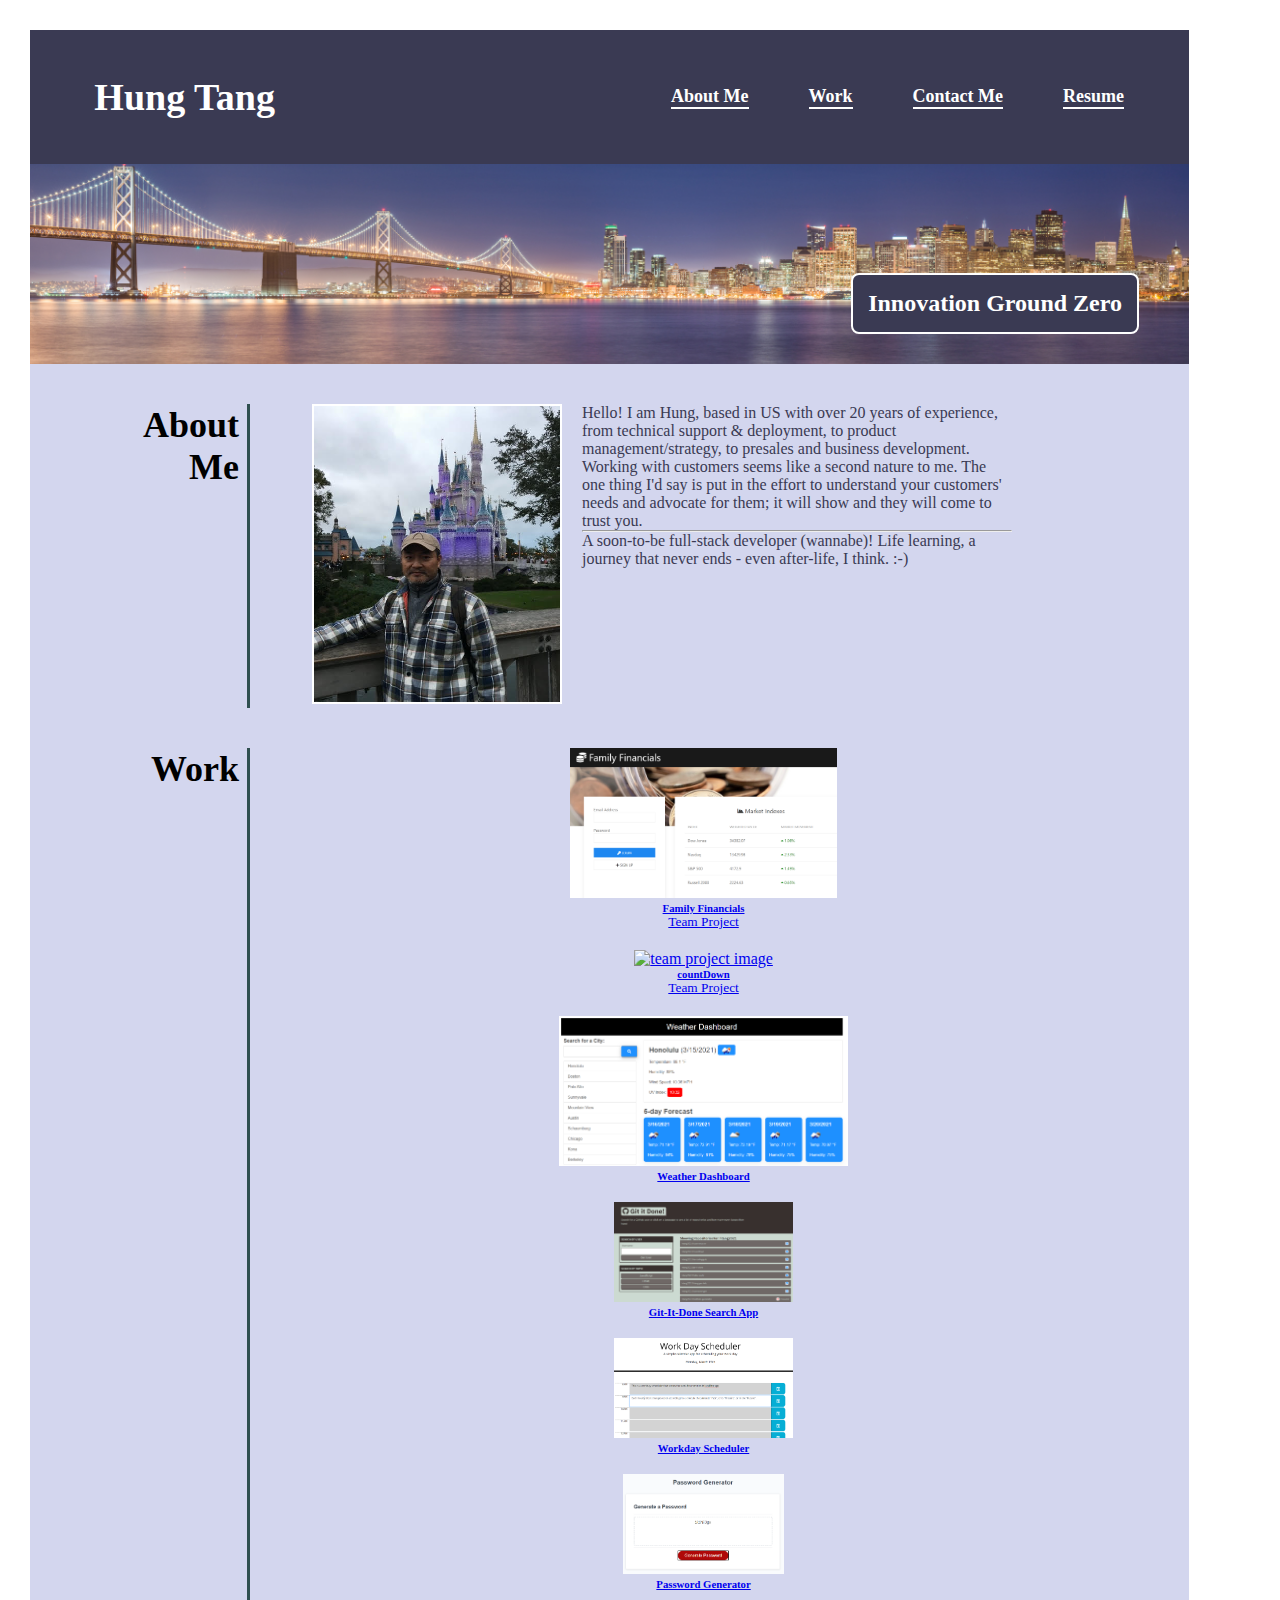
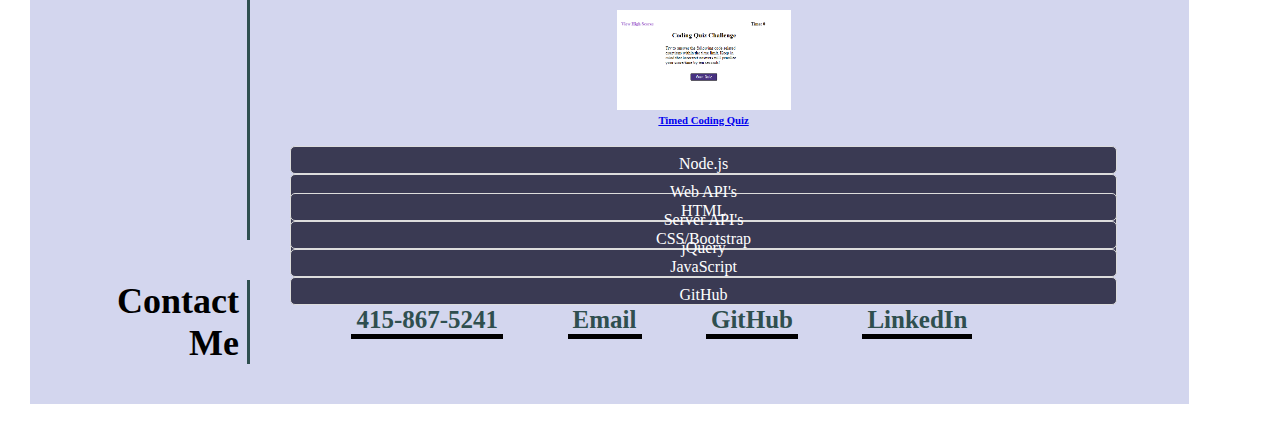
==== commit a820c150: "added new team project and additional row to accommodate more projects" ====
--- a/index.html
+++ b/index.html
@@ -69,6 +69,20 @@
             <div class="container" id="worktree">
                 <div class="row row-1">
                     <div class="col-lg-6 col-sm-9 row1" id="row-1-1">
+                        <a href="https://familyfinancials.herokuapp.com/" target=" ">
+                            <div class="card">
+                                <img src="./assets/images/FamilyFinancials_HomePage.png"
+                                class="card-img-top top-row" alt="team project image"/>
+                                <div class="card-body">
+                                    <h6 class="card-title">Family Financials</h6>
+                                    <p class="card-text">
+                                        Team Project
+                                    </p>
+                                </div>
+                            </div>
+                        </a>
+                    </div>
+                    <div class="col-lg-6 col-sm-9 row1" id="row-1-2">
                         <a href="https://htang2021.github.io/countDown/" target=" ">
                             <div class="card">
                                 <img src="https://cdn.pixabay.com/photo/2018/07/04/22/55/fantasy-3517206_1280.jpg"
@@ -82,23 +96,55 @@
                             </div>
                         </a>
                     </div>
-                    <div class="col-lg-6 col-sm-9 row1" id="row-1-2">
+                </div>
+                <div class="row row-2">
+                    <div class="col-lg-3 col-sm-6 row2" id="row-2-1">
                         <a href="https://htang2021.github.io/weather-dashboard/" target=" ">
                             <div class="card">
                                 <img src="./assets/images/weatherDashboard-img.png"
                                 class="card-img-top top-row" alt="weather dashboard"/>
                                 <div class="card-body">
                                     <h6 class="card-title">Weather Dashboard</h6>
-                                    <p class="card-text">
-                                        Individual Project
-                                    </p>
-                                </div>
-                            </div>
-                        </a>
-                    </div>
-                </div>
-                <div class="row row-2">
-                    <div class="col-lg-3 col-sm-6 row2" id="row-2-1">
+                                </div>
+                            </div>
+                        </a>
+                    </div>
+                    <div hidden class="col-lg-3 col-sm-6 row2" id="row-2-2">
+                        <a href="https://htang2021.github.io/workday-scheduler/" target=" ">
+                            <div class="card">
+                                <img src="./assets/images/workDayScheduler-img.png"
+                                class="card-img-top" alt="work day scheduler app"/>
+                                <div class="card-body">
+                                    <h6 class="card-title">Workday Scheduler</h6>
+                                </div>
+                            </div>
+                        </a>
+                    </div>
+                    <div hidden class="col-lg-3 col-sm-6 row2" id="row-2-3">
+                        <a href="https://htang2021.github.io/password-gen/" target=" ">
+                            <div class="card">
+                                <img src="./assets/images/passwordGen-img.png"
+                                class="card-img-top" alt="Password generator app"/>
+                                <div class="card-body">
+                                    <h6 class="card-title">Password Generator</h6>
+                                </div>
+                            </div>
+                        </a>
+                    </div>
+                    <div hidden class="col-lg-3 col-sm-6 row2" id="row-2-4">
+                        <a href="https://htang2021.github.io/ez-codingquiz/" target=" ">
+                            <div class="card">
+                                <img src="./assets/images/timedCodingQuiz.png"
+                                class="card-img-top" alt="A timed coding quiz"/>
+                                <div class="card-body">
+                                    <h6 class="card-title">Timed Coding Quiz</h6>
+                                </div>
+                            </div>
+                        </a>
+                    </div>
+                </div>
+                <div class="row row-3">
+                    <div class="col-lg-3 col-sm-6 row3" id="row-3-1">
                         <a href="https://htang2021.github.io/git-it-done/" target=" ">
                             <div class="card">
                                 <img src="./assets/images/git-it-done-Image.png"
@@ -109,7 +155,7 @@
                             </div>
                         </a>
                     </div>
-                    <div class="col-lg-3 col-sm-6 row2" id="row-2-2">
+                    <div class="col-lg-3 col-sm-6 row3" id="row-3-2">
                         <a href="https://htang2021.github.io/workday-scheduler/" target=" ">
                             <div class="card">
                                 <img src="./assets/images/workDayScheduler-img.png"
@@ -120,7 +166,7 @@
                             </div>
                         </a>
                     </div>
-                    <div class="col-lg-3 col-sm-6 row2" id="row-2-3">
+                    <div class="col-lg-3 col-sm-6 row3" id="row-3-3">
                         <a href="https://htang2021.github.io/password-gen/" target=" ">
                             <div class="card">
                                 <img src="./assets/images/passwordGen-img.png"
@@ -131,7 +177,7 @@
                             </div>
                         </a>
                     </div>
-                    <div class="col-lg-3 col-sm-6 row2" id="row-2-4">
+                    <div class="col-lg-3 col-sm-6 row3" id="row-3-4">
                         <a href="https://htang2021.github.io/ez-codingquiz/" target=" ">
                             <div class="card">
                                 <img src="./assets/images/timedCodingQuiz.png"
@@ -143,19 +189,19 @@
                         </a>
                     </div>
                 </div>
-                <div class="row row-3">
-                    <div hidden class="col-lg-2 col-sm-3 row3" id="row-3-1"></div>
-                    <div class="col-lg-2 col-sm-3 row3" id="row-3-2">Node.js</div>
-                    <div class="col-lg-2 col-sm-3 row3" id="row-3-3">Web API's</div>
-                    <div class="col-lg-2 col-sm-3 row3" id="row-3-4">Server API's</div>
-                    <div class="col-lg-2 col-sm-3 row3" id="row-3-5">jQuery</div>
-                    <div hidden class="col-lg-2 col-sm-3 row3" id="row-3-6"></div>
-                </div>
                 <div class="row row-4">
-                    <div class="col-3 row4" id="row-4-1">HTML</div>
-                    <div class="col-3 row4" id="row-4-2">CSS/Bootstrap</div>
-                    <div class="col-3 row4" id="row-4-3">JavaScript</div>
-                    <div class="col-3 row4" id="row-4-4">GitHub</div>
+                    <div hidden class="col-lg-2 col-sm-3 row4" id="row-4-1"></div>
+                    <div class="col-lg-2 col-sm-3 row4" id="row-4-2">Node.js</div>
+                    <div class="col-lg-2 col-sm-3 row4" id="row-4-3">Web API's</div>
+                    <div class="col-lg-2 col-sm-3 row4" id="row-4-4">Server API's</div>
+                    <div class="col-lg-2 col-sm-3 row4" id="row-4-5">jQuery</div>
+                    <div hidden class="col-lg-2 col-sm-3 row4" id="row-4-6"></div>
+                </div>
+                <div class="row row-5">
+                    <div class="col-3 row5" id="row-5-1">HTML</div>
+                    <div class="col-3 row5" id="row-5-2">CSS/Bootstrap</div>
+                    <div class="col-3 row5" id="row-5-3">JavaScript</div>
+                    <div class="col-3 row5" id="row-5-4">GitHub</div>
                 </div>
             </div>
             <!-- Projects container with nested containers -->
--- a/assets/css/myownstyle.css
+++ b/assets/css/myownstyle.css
@@ -148,7 +148,7 @@
     margin-left: 40px;
     /* border: 1px solid brown; */
 }
-.row1, .row2 {
+.row1, .row2, .row3 {
     margin-bottom: 20px;
 }
 .row div {
@@ -174,7 +174,7 @@
     font-size: smaller;
 }
 
-.row-3, .row-4 {
+.row-4, .row-5 {
     height: 45px;
     /* background-color: var(--container-bgcolor); */
     color: white;
@@ -182,13 +182,13 @@
     margin-bottom: 2px;
     justify-content: center;
 }
-.row-3 div, .row-4 div {
+.row-4 div, .row-5 div {
     padding-top: 8px;
     border: 1px solid gainsboro;
     background-color: var(--container-bgcolor);
     border-radius: 5px;
 }
-#row-3-1, #row-3-6 {
+#row-4-1, #row-4-6 {
     background: none;
     ;
 }
@@ -254,7 +254,7 @@
         width: 95%;
         margin-right: 50px;
     }
-    .row-3, .row-4 {
+    .row-4, .row-5 {
         margin-bottom: 15px;
     }
 }
